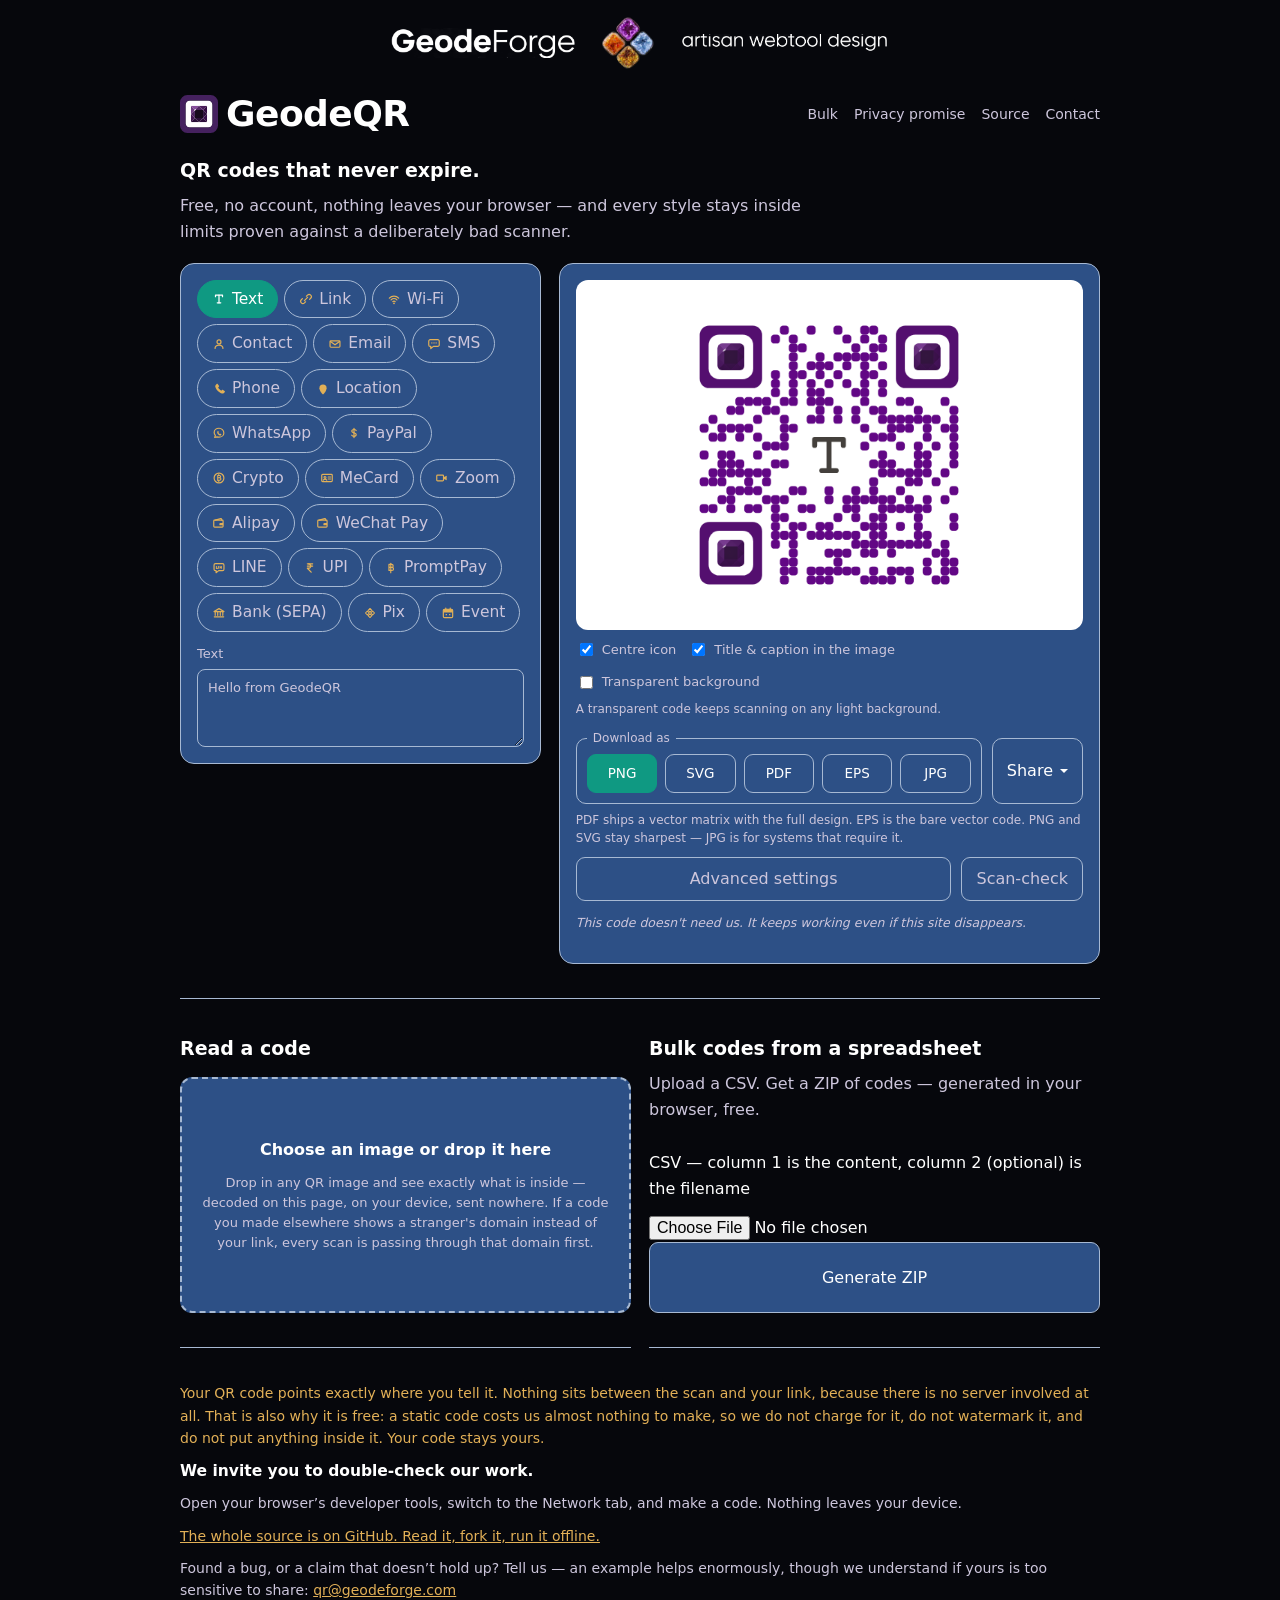
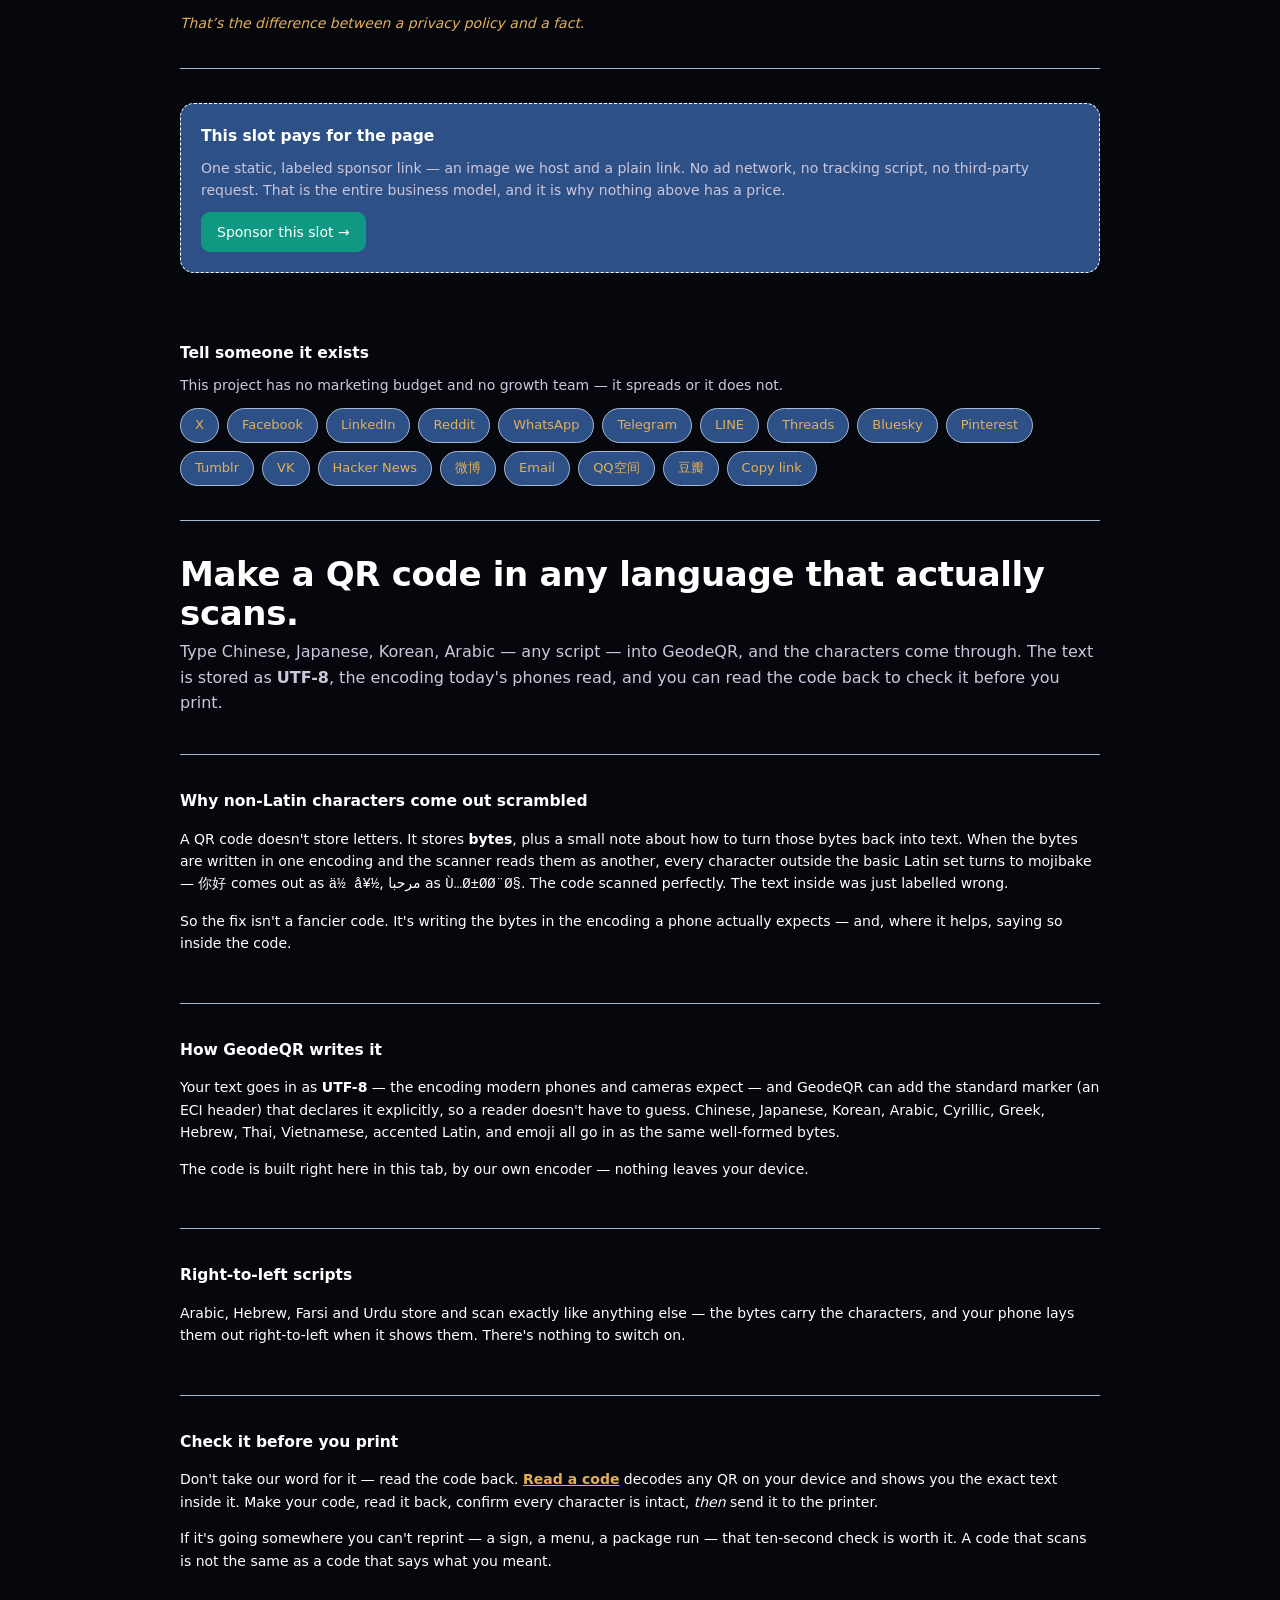
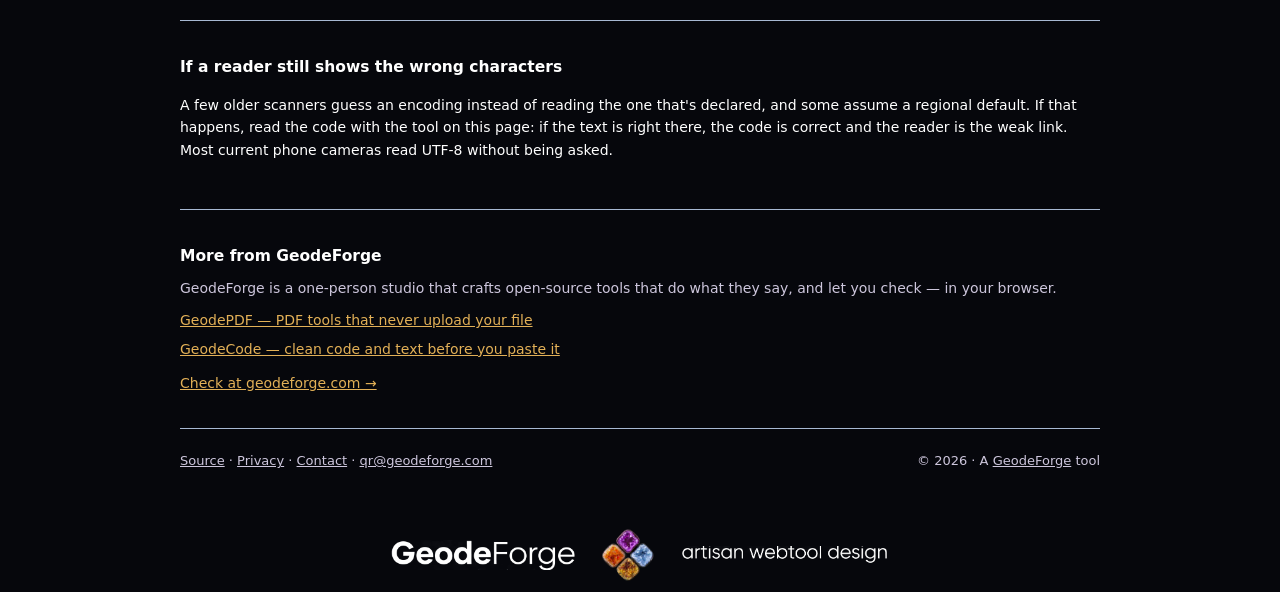
==== any-language/index.html @ 066041ac "Add non-Latin and CJK QR guide page" ====
<!DOCTYPE html>
<html lang="en">
<head>
<meta charset="utf-8"/>
<meta name="viewport" content="width=device-width, initial-scale=1"/>
<title>Make a QR code in Chinese, Arabic, or any language that scans</title>
<meta name="description" content="Non-Latin text — Chinese, Japanese, Korean, Arabic, Cyrillic — comes out as gibberish when a QR code labels its bytes with the wrong encoding. GeodeQR stores your text as UTF-8 so it scans, and you can read the code back on your own device to confirm every character survived."/>
<link rel="canonical" href="https://geodeforge.com/geodeqr/any-language/"/>
<link rel="alternate" hreflang="en" href="https://geodeforge.com/geodeqr/any-language/"/>
<link rel="alternate" hreflang="x-default" href="https://geodeforge.com/geodeqr/any-language/"/>
<meta property="og:type" content="website"/>
<meta property="og:site_name" content="GeodeForge"/>
<meta property="og:title" content="GeodeQR — free QR codes that never expire"/>
<meta property="og:description" content="Free QR code generator. No account, no expiry, no watermark. Nothing leaves your browser."/>
<meta property="og:url" content="https://geodeforge.com/geodeqr/any-language/"/>
<meta name="twitter:card" content="summary"/>
<meta name="twitter:title" content="GeodeQR — free QR codes that never expire"/>
<meta name="twitter:description" content="Free QR code generator. No account, no expiry, no watermark. Nothing leaves your browser."/>
<script type="application/ld+json">{"@context":"https://schema.org","@type":"SoftwareApplication","name":"GeodeQR","url":"https://geodeforge.com/geodeqr/","description":"Free QR code generator. No account, no expiry, no watermark. Nothing leaves your browser.","applicationCategory":"UtilitiesApplication","operatingSystem":"Any — runs entirely in the browser","offers":{"@type":"Offer","price":"0","priceCurrency":"USD"}}</script>
<script type="application/ld+json">{"@context":"https://schema.org","@type":"FAQPage","mainEntity":[{"@type":"Question","name":"Do the QR codes expire?","acceptedAnswer":{"@type":"Answer","text":"No. A QR code is just an encoding of the text or link you give it — GeodeQR draws it in your browser and it works forever. There is no redirect and no account, so nothing can switch it off."}},{"@type":"Question","name":"Is anything uploaded when I make a code?","acceptedAnswer":{"@type":"Answer","text":"No. The code is generated in JavaScript inside your own browser tab; nothing you type leaves your device. You can check in your browser's Network tab."}},{"@type":"Question","name":"Is there a watermark or a sign-up?","acceptedAnswer":{"@type":"Answer","text":"Neither. No watermark on the image and no account to create — download it and use it anywhere."}},{"@type":"Question","name":"Can it encode non-Latin text?","acceptedAnswer":{"@type":"Answer","text":"Yes. Chinese, Arabic, and other scripts encode correctly so the codes scan for those languages."}}]}</script>
<link rel="icon" href="../assets/geodeqr-eye-64.png" type="image/png"/>
<link rel="stylesheet" href="../style.css?v=1"/>
<script>
window.__geodeBoot = { errs: [] };
window.addEventListener('error', function (e) {
  var f = (e && e.filename) || (e && e.target && e.target.src) || '';
  window.__geodeBoot.errs.push(((e && e.message) || 'load error') + ' @ ' +
    String(f).split('/').pop().split('?')[0] + ':' + ((e && e.lineno) || 0));
}, true);

</script>
</head>
<body data-type="text" data-lang="en">


<div class="gfband" role="img" aria-label="GeodeForge — artisan webtool design">
  <img class="b-wm" src="../assets/band-wordmark.webp" alt="" width="588" height="96"/>
  <img class="b-cl" src="../assets/band-cluster.webp" alt="" width="320" height="320"/>
  <img class="b-st" src="../assets/band-strap.webp" alt="" width="649" height="56"/>
</div>

<header class="bar">
  <a class="brand" href="../index.html">
    <img src="../assets/geode-white-fill-mark.svg" alt="" width="26" height="26"/>
    <span>GeodeQR</span>
  </a>
  <nav>
    <a href="#bulk" data-i="bulk">Bulk</a>
    <a href="#verify" data-i="verify-nav">Verify</a>
    <a href="https://github.com/GeodeForge" rel="noopener" data-i="source">Source</a>
    <a href="../contact.html" data-i="contact">Contact</a>
  </nav>
</header>

<main>

  <section class="hero">
    <h2 data-i="tagline">QR codes that never expire.</h2>
    <p class="sub" data-i="sub">Free, no account, nothing leaves your browser — and every style stays inside limits proven against a deliberately bad scanner.</p>

    <div class="gen">
      <div class="pane">
        <div class="pills" id="pills" role="tablist"></div>
        <div class="fields" id="fields"></div>
      </div>

      <div class="pane preview">
        <div class="codewrap"><canvas id="qc" width="440" height="440" aria-label="QR code"></canvas></div>

        <div class="optrow">
          <label class="cb"><input type="checkbox" id="cicon" checked/> <span data-i="iconInImage">Centre icon</span></label>
          <label class="cb"><input type="checkbox" id="ctext" checked/> <span data-i="textInImage">Title &amp; caption in the image</span></label>
          <label class="cb"><input type="checkbox" id="trans"/> <span data-i="transL">Transparent background</span></label>
        </div>
        <small class="warn-note" data-i="transNote">A transparent code keeps scanning on any light background.</small>

        <div class="dlrow">
          <fieldset class="dlbox">
            <legend data-i="downloadAs">Download as</legend>
            <button id="png" class="primary">PNG</button>
            <button id="svg">SVG</button>
            <button id="pdf">PDF</button>
            <button id="eps">EPS</button>
            <button id="jpg">JPG</button>
          </fieldset>
          <div class="sharewrap">
            <button id="shareBtn" class="sharebtn" type="button"
                    aria-haspopup="true" aria-expanded="false">
              <span data-i="share">Share</span><i class="caret" aria-hidden="true"></i>
            </button>
            <div class="sharemenu" id="sharemenu" hidden></div>
          </div>
        </div>
        <small class="fmt-note" data-i="fmtNote">PDF ships a vector matrix with the full design. EPS is the bare vector code. PNG and SVG stay sharpest — JPG is for systems that require it.</small>
        <div class="advrow">
          <button id="adv" class="advbtn" type="button" data-i="advanced">Advanced settings</button>

          <button id="vscan" type="button" hidden data-i="verifyBtn">Scan-check</button>
        </div>
        <small id="vmsg" class="vmsg" hidden></small>

        <div id="advp" hidden>
          <div class="ctl">
            <input id="shape" type="range" min="0" max="70" value="70" step="1" aria-label="shape"/>
            <div class="ends"><span data-i="classic">classic</span><span data-i="geode">geode</span></div>
          </div>
          <div class="ctl">
            <input id="hue" type="range" min="0" max="360" value="283" step="1" aria-label="colour"/>
            <div class="ends"><span data-i="colour">colour</span><span class="sw"><i class="chip" id="chip"></i><span id="ratio">—</span></span></div>
          </div>
          <div class="ctl">
            <input id="shading" type="range" min="0" max="100" value="52.5" step="0.5" aria-label="shading"/>
            <div class="ends"><span data-i="min">min</span><span data-i="shading">shading</span><span data-i="max">max</span></div>
          </div>

          <p class="badge" id="badge" aria-live="polite"><i class="dot"></i><span data-i="scannable">Styling stays inside limits proven against a deliberately weak scanner</span></p>

          <div class="optrow">
            <label class="inline"><span data-i="frame">Frame</span>
              <select id="frame">
                <option value="none" data-i="frames.none">None</option>
                <option value="bar" data-i="frames.bar">Labelled bar</option>
                <option value="full" data-i="frames.full">Full border</option>
              </select>
            </label>
            <input id="cta" type="text" maxlength="32" hidden aria-label="Frame text"/>
          </div>

          <label class="arow"><span data-i="font">Font</span>
            <select id="font">
              <option value="" style="font-family:system-ui" data-i="fonts.def">Default</option>
              <option value="system-ui, Arial, sans-serif" style="font-family:system-ui,Arial,sans-serif" data-i="fonts.sans">Sans</option>
              <option value="Georgia, 'Times New Roman', serif" style="font-family:Georgia,'Times New Roman',serif" data-i="fonts.serif">Serif</option>
              <option value="ui-monospace, Consolas, monospace" style="font-family:ui-monospace,Consolas,monospace" data-i="fonts.mono">Mono</option>
              <option value="'Trebuchet MS', system-ui, sans-serif" style="font-family:'Trebuchet MS',system-ui,sans-serif" data-i="fonts.round">Rounded</option>
              <option value="'Palatino Linotype', Palatino, Georgia, serif" style="font-family:'Palatino Linotype',Palatino,Georgia,serif" data-i="fonts.eleg">Elegant</option>
            </select>
          </label>
          <label class="arow"><span data-i="textColour">Text colour</span>
            <input id="tcol" type="color" value="#340A4A"/>
          </label>
          <div class="arow"><span data-i="textStyle">Style</span>
            <div class="biu" role="group" aria-label="Text style">
              <button type="button" data-k="bold" style="font-weight:700">B</button>
              <button type="button" data-k="ital" style="font-style:italic">I</button>
              <button type="button" data-k="und" style="text-decoration:underline">U</button>
            </div>
          </div>

          <label class="arow"><span data-i="fontSize">Text size</span>
            <input id="fsize" type="range" min="60" max="120" value="100" step="5" aria-label="Text size"/>
          </label>

          <div class="exp">
            <label><span data-i="sizeL">Size</span>
              <select id="size"><option>512</option><option selected>1024</option><option>2048</option></select>
            </label>
            <label><span data-i="eccL">Error correction</span>
              <select id="ecc">
                <option value="H" selected>H</option>
                <option value="Q">Q</option>
                <option value="M">M</option>
                <option value="L">L</option>
              </select>
            </label>
          </div>
          <small id="eccNote" data-i="eccLocked">Error correction is held at H while styling is on — that headroom is what makes the styling safe.</small>
        </div>

        <p class="promise" data-i="promise">This code doesn't need us. It keeps working even if this site disappears.</p>
        <p class="err" id="err" role="alert" aria-live="polite"></p>
      </div>
    </div>

    <div class="strip" id="strip" hidden>
      <a id="printer" target="_blank" rel="noopener" data-i="printer">Need it on paper? Find a printer near you</a>

      <p class="maps"><span data-i="mapAlt">Other map providers</span>: <span id="mapAlts"></span></p>

      <a id="stickers" hidden rel="noopener sponsored" data-i="stickers">Order stickers &amp; labels online</a>
      <p class="disc" id="disc" hidden data-i="affiliate">That's an affiliate link — if you order, we get a small cut at no cost to you. It's how the site stays free.</p>
    </div>
  </section>

  <div class="duo">

  <section class="reader" id="reader" hidden>
    <h2 data-i="readTitle">Read a code</h2>

    <label class="dropzone rdz" id="drop">
      <input type="file" id="rfile" accept="image/*"/>
      <span class="pick" data-i="readPick">Choose an image or drop it here</span>
      <small data-i="readBody">Drop in any QR image and see exactly what is inside — decoded on this page, on your device, sent nowhere. If a code you made elsewhere shows a stranger's domain instead of your link, every scan is passing through that domain first.</small>
    </label>
    <div id="rout" hidden>
      <p class="rhost" id="rhost" hidden><span data-i="readHost">This code is a link to</span> <strong id="rhostv"></strong></p>
      <pre id="rtext" hidden></pre>
      <p class="err" id="rnone" hidden data-i="readNone">No QR code found in that image.</p>
      <button id="rcopy" type="button" hidden data-i="readCopy">Copy contents</button>
    </div>
  </section>

  <section class="bulk" id="bulk">
    <h2 data-i="bulkTitle">Bulk codes from a spreadsheet</h2>
    <p data-i="bulkBody">Upload a CSV. Get a ZIP of codes — generated in your browser, free.</p>
    <label for="csv" class="filelabel" data-i="csvLabel">CSV — column 1 is the content, column 2 (optional) is the filename</label>
    <input type="file" id="csv" accept=".csv,text/csv"/>
    <button id="bulkGo" data-i="bulkGo">Generate ZIP</button>
    <p class="hint" id="bulkHint"></p>
  </section>
  </div>

  <section class="verify" id="verify">
    <p class="whyfree" data-i="whyFree">Your QR code points exactly where you tell it. Nothing sits between the scan and your link, because there is no server involved at all. That is also why it is free: a static code costs us almost nothing to make, so we do not charge for it, do not watermark it, and do not put anything inside it. Your code stays yours.</p>
    <h2 data-i="verify">We invite you to double-check our work.</h2>
    <p data-i="verifyBody">Open your browser’s developer tools, switch to the Network tab, and make a code. Nothing leaves your device.</p>
    <p><a href="https://github.com/GeodeForge" rel="noopener" data-i="sourceLink">The whole source is on GitHub. Read it, fork it, run it offline.</a></p>

    <p><span data-i="feedback">Found a bug, or a claim that doesn’t hold up? Tell us — an example helps enormously, though we understand if yours is too sensitive to share:</span>
    <a href="mailto:qr@geodeforge.com?subject=GeodeQR%20%E2%80%94%20double-check">qr@geodeforge.com</a></p>
    <p class="kicker" data-i="kicker">That’s the difference between a privacy policy and a fact.</p>
  </section>

  <section class="sponsor">
    <h2 data-i="sponsorTitle">This slot pays for the page</h2>
    <p data-i="sponsorBody">One static, labeled sponsor link — an image we host and a plain link. No ad network, no tracking script, no third-party request. That is the entire business model, and it is why nothing above has a price.</p>
    <a class="btn" href="mailto:qr@geodeforge.com?subject=Sponsor%20GeodeQR" data-i="sponsorCta">Sponsor this slot →</a>
  </section>

  <section class="share" id="share">
    <h2 data-i="shareTitle">Tell someone it exists</h2>
    <p data-i="shareBody">This project has no marketing budget and no growth team — it spreads or it does not.</p>

    <div class="shares" id="shares"></div>
  </section>

  <section class="prose">
    <h1>Make a QR code in any language that actually scans.</h1>
    <p class="sub">Type Chinese, Japanese, Korean, Arabic — any script — into GeodeQR, and the characters come through. The text is stored as <strong>UTF-8</strong>, the encoding today's phones read, and you can read the code back to check it before you print.</p>
  </section>

<section class="prose">
    <h2>Why non-Latin characters come out scrambled</h2>
    <p>A QR code doesn't store letters. It stores <strong>bytes</strong>, plus a small note about how to turn those bytes back into text. When the bytes are written in one encoding and the scanner reads them as another, every character outside the basic Latin set turns to mojibake — 你好 comes out as <code>ä½&nbsp;å¥½</code>, مرحبا as <code>Ù…Ø±Ø­Ø¨Ø§</code>. The code scanned perfectly. The text inside was just labelled wrong.</p>
    <p>So the fix isn't a fancier code. It's writing the bytes in the encoding a phone actually expects — and, where it helps, saying so inside the code.</p>
  </section>

  <section class="prose">
    <h2>How GeodeQR writes it</h2>
    <p>Your text goes in as <strong>UTF-8</strong> — the encoding modern phones and cameras expect — and GeodeQR can add the standard marker (an ECI header) that declares it explicitly, so a reader doesn't have to guess. Chinese, Japanese, Korean, Arabic, Cyrillic, Greek, Hebrew, Thai, Vietnamese, accented Latin, and emoji all go in as the same well-formed bytes.</p>
    <p>The code is built right here in this tab, by our own encoder — nothing leaves your device.</p>
  </section>

  <section class="prose">
    <h2>Right-to-left scripts</h2>
    <p>Arabic, Hebrew, Farsi and Urdu store and scan exactly like anything else — the bytes carry the characters, and your phone lays them out right-to-left when it shows them. There's nothing to switch on.</p>
  </section>

  <section class="prose">
    <h2>Check it before you print</h2>
    <p>Don't take our word for it — read the code back. <a href="../read/"><strong>Read a code</strong></a> decodes any QR on your device and shows you the exact text inside it. Make your code, read it back, confirm every character is intact, <em>then</em> send it to the printer.</p>
    <p>If it's going somewhere you can't reprint — a sign, a menu, a package run — that ten-second check is worth it. A code that scans is not the same as a code that says what you meant.</p>
  </section>

  <section class="prose">
    <h2>If a reader still shows the wrong characters</h2>
    <p>A few older scanners guess an encoding instead of reading the one that's declared, and some assume a regional default. If that happens, read the code with the tool on this page: if the text is right there, the code is correct and the reader is the weak link. Most current phone cameras read UTF-8 without being asked.</p>
  </section>

  <section class="morefrom">
    <h2 data-i="moreTitle">More from GeodeForge</h2>
    <p data-i="moreBody">GeodeForge is a one-person studio that crafts open-source tools that do what they say, and let you check — in your browser.</p>
    <div class="sibs">
      <a href="https://geodeforge.com/geodepdf/">GeodePDF — PDF tools that never upload your file</a>
      <a href="https://geodeforge.com/geodecode/">GeodeCode — clean code and text before you paste it</a>
    </div>
    <a href="https://geodeforge.com" data-i="moreLink">Check at geodeforge.com →</a>
  </section>
</main>

<footer>
  <span>
    <a href="https://github.com/GeodeForge" rel="noopener" data-i="source">Source</a> ·
    <a href="../privacy.html" data-i="privacy">Privacy</a> ·
    <a href="../contact.html" data-i="contact">Contact</a> ·
    <a href="mailto:qr@geodeforge.com">qr@geodeforge.com</a>
  </span>
  <span>&copy; 2026 &middot; A <a href="https://geodeforge.com">GeodeForge</a> tool</span>
</footer>

<div class="gfband" role="img" aria-label="GeodeForge — artisan webtool design">
  <img class="b-wm" src="../assets/band-wordmark.webp" alt="" width="588" height="96"/>
  <img class="b-cl" src="../assets/band-cluster.webp" alt="" width="320" height="320"/>
  <img class="b-st" src="../assets/band-strap.webp" alt="" width="649" height="56"/>
</div>

<script src="../src/qr.js?v=1"></script>
<script src="../src/render.js?v=1"></script>
<script src="../src/content.js?v=1"></script>
<script src="../src/i18n.js?v=1"></script>
<script src="../src/zip.js?v=1"></script>
<script src="../src/decode.js?v=1"></script>
<script src="../src/export.js?v=1"></script>
<script src="../app.js?v=1"></script>
<script>
(function () {
  setTimeout(function () {
    if (window.__geodeBooted) return;
    var M = {
      en: 'Part of the app has not loaded yet. Refresh the page to get the complete version.',
      zh: '应用尚未完全加载。请刷新页面以获取完整版本。',
      es: 'Una parte de la aplicación aún no se ha cargado. Actualiza la página para obtener la versión completa.',
      ar: 'لم يكتمل تحميل التطبيق بعد. حدّث الصفحة للحصول على النسخة الكاملة.'
    };
    var l = ((navigator.languages && navigator.languages[0]) || navigator.language || 'en')
      .toLowerCase().slice(0, 2);
    var p = document.createElement('p');
    p.className = 'err';
    p.setAttribute('role', 'alert');
    p.textContent = (M[l] || M.en) +
      (window.__geodeBoot.errs.length ? ' [' + window.__geodeBoot.errs.join('; ') + ']' : '');
    var wrap = document.querySelector('.codewrap');
    if (wrap) wrap.appendChild(p); else document.body.appendChild(p);
  }, 2500);
})();

</script>
</body>
</html>
---- style.css ----
:root{
  --ink:#e2b057; --gem:#ffffff; --text:#ffffff; --muted:#cdc6dc;
  --line:#a7b9d3; --bg:#06070c; --card:#2d5086; --ok:#8fdec2; --warn:#E8C07A;
  --btn:#0f9982; --way:#e2b057;
  --sans: system-ui,-apple-system,"Segoe UI",Roboto,"Helvetica Neue","Noto Sans",
          "Noto Sans SC","Noto Sans Arabic","Noto Sans Devanagari",Arial,sans-serif;
  --mono: ui-monospace,SFMono-Regular,Menlo,Consolas,monospace;
}
*{box-sizing:border-box}

[hidden]{display:none !important}
html{scroll-behavior:smooth}
body{margin:0;font-family:var(--sans);color:var(--text);background:var(--bg);line-height:1.6}
a{color:var(--ink)}
h1{font-size:clamp(24px,4vw,34px);font-weight:600;margin:0 0 6px;letter-spacing:-.01em;color:#fff}
h2{font-size:19px;font-weight:600;margin:0 0 8px;color:#fff}
main{max-width:960px;margin:0 auto;padding:0 20px}
section{padding:34px 0;border-bottom:1px solid var(--line)}

.bar{max-width:960px;margin:0 auto;padding:14px 20px;display:flex;align-items:center;
     justify-content:space-between;gap:12px;flex-wrap:wrap}

.brand{display:flex;align-items:center;gap:8px;font-weight:700;text-decoration:none;color:#fff;
       font-size:clamp(26px,4.2vw,36px);letter-spacing:-.015em;line-height:1}
.brand img{width:clamp(28px,4.4vw,38px);height:clamp(28px,4.4vw,38px)}
nav{display:flex;align-items:center;gap:16px;font-size:14px}
nav a{color:var(--muted);text-decoration:none}
nav a:hover{color:var(--ink)}

select,input,button,textarea{font:inherit;color:inherit}
select,input[type=text],input[type=url],input[type=email],input[type=tel],
input[type=datetime-local],textarea{
  width:100%;padding:8px 10px;border:1px solid var(--line);border-radius:8px;background:var(--card)}
textarea{min-height:78px;resize:vertical}
#lang{width:auto;padding:4px 8px;border-radius:6px}

.hero{padding-top:8px}
.sub{color:var(--muted);margin:0 0 18px;max-width:62ch}

.gen{display:grid;grid-template-columns:minmax(250px,2fr) 3fr;gap:18px;align-items:start}
@media(max-width:760px){.gen{grid-template-columns:1fr}}
.pane{background:var(--card);border:1px solid var(--line);border-radius:14px;padding:16px}
.preview{display:flex;flex-direction:column;gap:10px;align-items:stretch}

.codewrap{background:#fff;border-radius:12px;padding:10px;display:flex;justify-content:center}
canvas{width:100%;max-width:330px;height:auto;display:block;image-rendering:auto}

.pills{display:flex;flex-wrap:wrap;gap:6px;margin-bottom:12px}
.pill{border:1px solid var(--line);background:var(--card);border-radius:999px;
      padding:6px 14px;font-size:15.5px;cursor:pointer;color:var(--muted);
      display:inline-flex;align-items:center;gap:6px}
.pill svg{flex:none}

.pill svg path[stroke]{stroke:var(--way)}
.pill svg path:not([fill=none]){fill:var(--way)}
.pill[aria-selected=true] svg path[stroke]{stroke:#fff}
.pill[aria-selected=true] svg path:not([fill=none]){fill:#fff}
.pill[aria-selected=true]{background:var(--btn);border-color:var(--btn);color:#fff}
.fields{display:flex;flex-direction:column;gap:10px}
.fields label{display:flex;flex-direction:column;gap:4px;font-size:13px;color:var(--muted)}
.fields label.cb{flex-direction:row;align-items:center;gap:8px}
.fields input[type=checkbox]{width:auto}

.ctl input[type=range]{width:100%}
.ends{display:flex;justify-content:space-between;font-size:12px;color:var(--muted)}
.sw{display:inline-flex;align-items:center;gap:6px}
.chip{width:12px;height:12px;border-radius:3px;border:1px solid var(--line);display:inline-block}
.badge{display:flex;align-items:center;gap:7px;font-size:13px;color:var(--ok);margin:2px 0}
.badge .dot{width:8px;height:8px;border-radius:50%;background:var(--ok);display:inline-block}
.badge.limit{color:var(--warn)} .badge.limit .dot{background:var(--warn)}

.optrow{display:flex;align-items:center;gap:12px;flex-wrap:wrap;
        font-size:13px;color:var(--muted)}
.optrow .cb{display:inline-flex;align-items:center;gap:6px;white-space:nowrap}
.optrow .cb input{width:auto}
.optrow .inline{display:inline-flex;align-items:center;gap:8px}
.optrow select{width:auto;padding:5px 8px}
#cta{flex:1;min-width:130px;padding:6px 10px}

.dlrow{display:flex;gap:10px;align-items:stretch}
.dlbox{flex:1;display:flex;gap:8px;align-items:center;margin:0;min-width:0;
       border:1px solid var(--line);border-radius:10px;padding:6px 10px 10px}
.dlbox legend{font-size:12px;color:var(--muted);padding:0 6px}
.dlbox button{flex:1;padding:8px 6px;font-size:13.5px;min-width:0;line-height:1.6}
.sharewrap{position:relative;display:flex;align-items:stretch;padding-top:9px}
.sharebtn{display:inline-flex;align-items:center;gap:7px;border-radius:10px;padding:9px 14px}
.caret{width:0;height:0;border:4px solid transparent;border-top-color:currentColor;
       margin-top:4px;display:inline-block}
.sharemenu{position:absolute;top:calc(100% + 6px);inset-inline-end:0;z-index:6;
           min-width:170px;display:flex;flex-direction:column;gap:2px;
           background:var(--card);border:1px solid var(--line);border-radius:10px;padding:8px;
           box-shadow:0 8px 24px rgba(0,0,0,.45)}
.sharemenu a,.sharemenu button{border:0;background:none;text-align:start;cursor:pointer;
           padding:7px 10px;border-radius:7px;font-size:13px;color:var(--text);
           text-decoration:none}
.sharemenu a:hover,.sharemenu button:hover{background:#3a2d5a}
.advrow{display:flex;gap:10px}
.advrow button{padding:8px 14px;line-height:1.6}
.advbtn{flex:1;color:var(--muted)}
.advbtn:hover{color:var(--ink)}
#vscan{color:var(--muted)}
#vscan:hover{color:var(--ink)}
.fmt-note{display:block;margin-top:-2px}
.vmsg{display:block}
.vmsg.ok{color:var(--ok)}
.vmsg.bad{color:var(--warn)}

.fgroup{border:1px solid var(--line);border-radius:8px;padding:6px 10px;font-size:13px;color:var(--muted)}
.fgroup summary{cursor:pointer;user-select:none}
.fgroup label{margin-top:8px}

button{border:1px solid var(--line);background:var(--card);border-radius:9px;padding:9px 14px;cursor:pointer}
button:hover{border-color:var(--ink)}
button.primary{background:var(--btn);border-color:var(--btn);color:#fff;flex:1}

.promise{font-size:12.5px;color:var(--muted);margin:2px 0 0;font-style:italic}

#advp{display:flex;flex-direction:column;gap:10px;background:var(--bg);
      border-radius:10px;padding:12px;margin-top:4px}
#advp .arow{display:flex;align-items:center;justify-content:space-between;gap:10px;
            font-size:13px;color:var(--muted)}
#advp .arow select{flex:1;max-width:210px;width:auto}
#advp .arow input[type=range]{flex:1;max-width:210px}
#tcol{width:46px;height:28px;padding:2px;border:1px solid var(--line);
      border-radius:6px;background:var(--card);cursor:pointer}
.biu{display:flex;gap:6px}
.biu button{width:34px;padding:6px 0}
.biu button.on{background:#3a2d5a;border-color:var(--ink);color:var(--ink)}

.exp{display:flex;align-items:center;gap:14px;flex-wrap:wrap;font-size:13px;color:var(--muted)}
.exp label{display:inline-flex;align-items:center;gap:6px}
.exp select{width:auto;padding:5px 8px}
.exp .cb input{width:auto}

#tsplash{position:fixed;inset:0;z-index:60;background:#06070c;display:none;
  align-items:center;justify-content:center;opacity:1;transition:opacity 1s ease}
#tsplash.on{display:flex}
#tsplash.out{opacity:0}
#tsplash img{width:min(78vmin,820px);height:auto;display:block;opacity:0;transition:opacity 1s ease}
#tsplash.in img{opacity:1}

.dropzone{display:flex;align-items:center;justify-content:center;gap:8px;
  border:2px dashed var(--line);border-radius:12px;padding:26px 16px;cursor:pointer;
  color:var(--muted);font-size:14px;background:var(--card);margin-top:6px;max-width:600px}
.dropzone:hover,.dropzone.on{border-color:var(--gem);color:var(--ink)}

.rdz{flex-direction:column;gap:10px;padding:58px 18px;text-align:center}
.rdz .pick{font-weight:600;color:var(--text);font-size:16px}
.rdz small{color:var(--muted);font-size:13px;line-height:1.55;max-width:72ch;display:block}
.dropzone input[type=file]{display:none}
#rout{margin-top:12px}
#rtext{background:var(--card);border:1px solid var(--line);border-radius:10px;padding:12px;
  font-family:var(--mono);font-size:13px;white-space:pre-wrap;word-break:break-all;
  max-height:220px;overflow:auto;margin:8px 0}
.rhost{font-size:14px;margin:0}
.rhost strong{color:var(--ink)}

.strip{margin-top:18px;background:var(--card);border:1px solid var(--line);border-radius:12px;padding:14px}
.strip a{display:block;margin-bottom:6px;font-size:14px}
.strip .maps{font-size:12.5px;color:var(--muted);margin:2px 0 0}
.strip .maps a{display:inline;margin:0 10px 0 0;font-size:12.5px}
.disc{font-size:12px;color:var(--muted);margin:8px 0 0}

.duo{display:flex;flex-wrap:wrap;gap:18px;align-items:stretch}
.duo>section{flex:1 1 0;min-width:min(100%,300px);display:flex;flex-direction:column;margin:0}
.duo>section>*:last-child{margin-top:auto}
@media (max-width:720px){ .duo>section{flex:1 1 100%} }

.lede{padding:18px 0 22px}
.lede p{margin:0 0 10px}
.lede p:last-child{margin-bottom:0}

.prose{font-size:14px}

.prose h1{font-size:clamp(24px,4vw,34px);font-weight:600;letter-spacing:-.01em;margin:0 0 6px;line-height:1.15}
.prose .sub{font-size:16px;color:var(--muted);margin:0 0 4px}
.prose p,.prose li{max-width:none}
.prose li{margin:0 0 8px}
.prose h2{margin:18px 0 8px;font-size:15.5px}
.prose h2:first-child{margin-top:0}
.prose .note{color:var(--muted);font-style:italic}

.verify .kicker{font-style:italic;color:var(--way);margin:6px 0 0}

.whyfree{color:var(--ink);margin:0 0 16px}

.verify p,.bulk p,.sponsor p,.morefrom p,.reader p{color:var(--muted);margin:0 0 10px}
.bulk p,.reader p{max-width:600px}

.verify,.sponsor,.share,.morefrom{font-size:14px}
.morefrom .sibs{display:flex;flex-direction:column;gap:6px;margin:6px 0 12px;font-size:14px}
.verify h2,.sponsor h2,.share h2,.morefrom h2{font-size:15.5px}
.verify .whyfree{color:var(--ink)}

.bulk .filelabel{display:block;margin:18px 0 0}
.bulk input[type=file]{width:auto;display:block;margin:14px 0 0}
.bulk button{margin-top:auto;width:100%;padding-block:22px}
.hint{font-size:13.5px;margin-top:8px}
.bulk .hint:empty{display:none}
.shares{display:flex;flex-wrap:wrap;gap:8px;margin-top:12px}
.shares a,.shares button{border:1px solid var(--line);background:var(--card);border-radius:999px;
  padding:6px 14px;font-size:13px;color:var(--ink);text-decoration:none;cursor:pointer}
.shares a:hover,.shares button:hover{border-color:var(--ink)}
.share p{color:var(--muted);margin:0}
.sponsor{background:var(--card);border:1px dashed var(--gem);border-radius:14px;padding:20px;margin:34px 0}
.btn{display:inline-block;background:var(--btn);color:#fff;text-decoration:none;
     padding:9px 16px;border-radius:9px;font-size:14px}
footer{max-width:960px;margin:0 auto;padding:22px 20px 40px;display:flex;
       justify-content:space-between;gap:12px;flex-wrap:wrap;font-size:13px;color:var(--muted)}
footer a{color:var(--muted)}

.err{color:#F09AA0;font-size:13px;margin:4px 0 0;min-height:0}
small{color:var(--muted);font-size:12px;line-height:1.45}
.warn-note{display:block;margin-top:-2px}
button:disabled{opacity:.45;cursor:not-allowed}
select:disabled{background:#2a2142;color:var(--muted)}

.gfband{background:none;display:flex;align-items:center;justify-content:center;
  gap:clamp(10px,2.4vw,24px);padding:14px 16px 9px}
.gfband img{display:block}
.gfband .b-wm{height:clamp(19px,3vw,30px);width:auto}
.gfband .b-cl{height:clamp(38px,6vw,58px);width:auto}
.gfband .b-st{height:clamp(11px,1.8vw,18px);width:auto}
@media print{.gfband{display:none}}
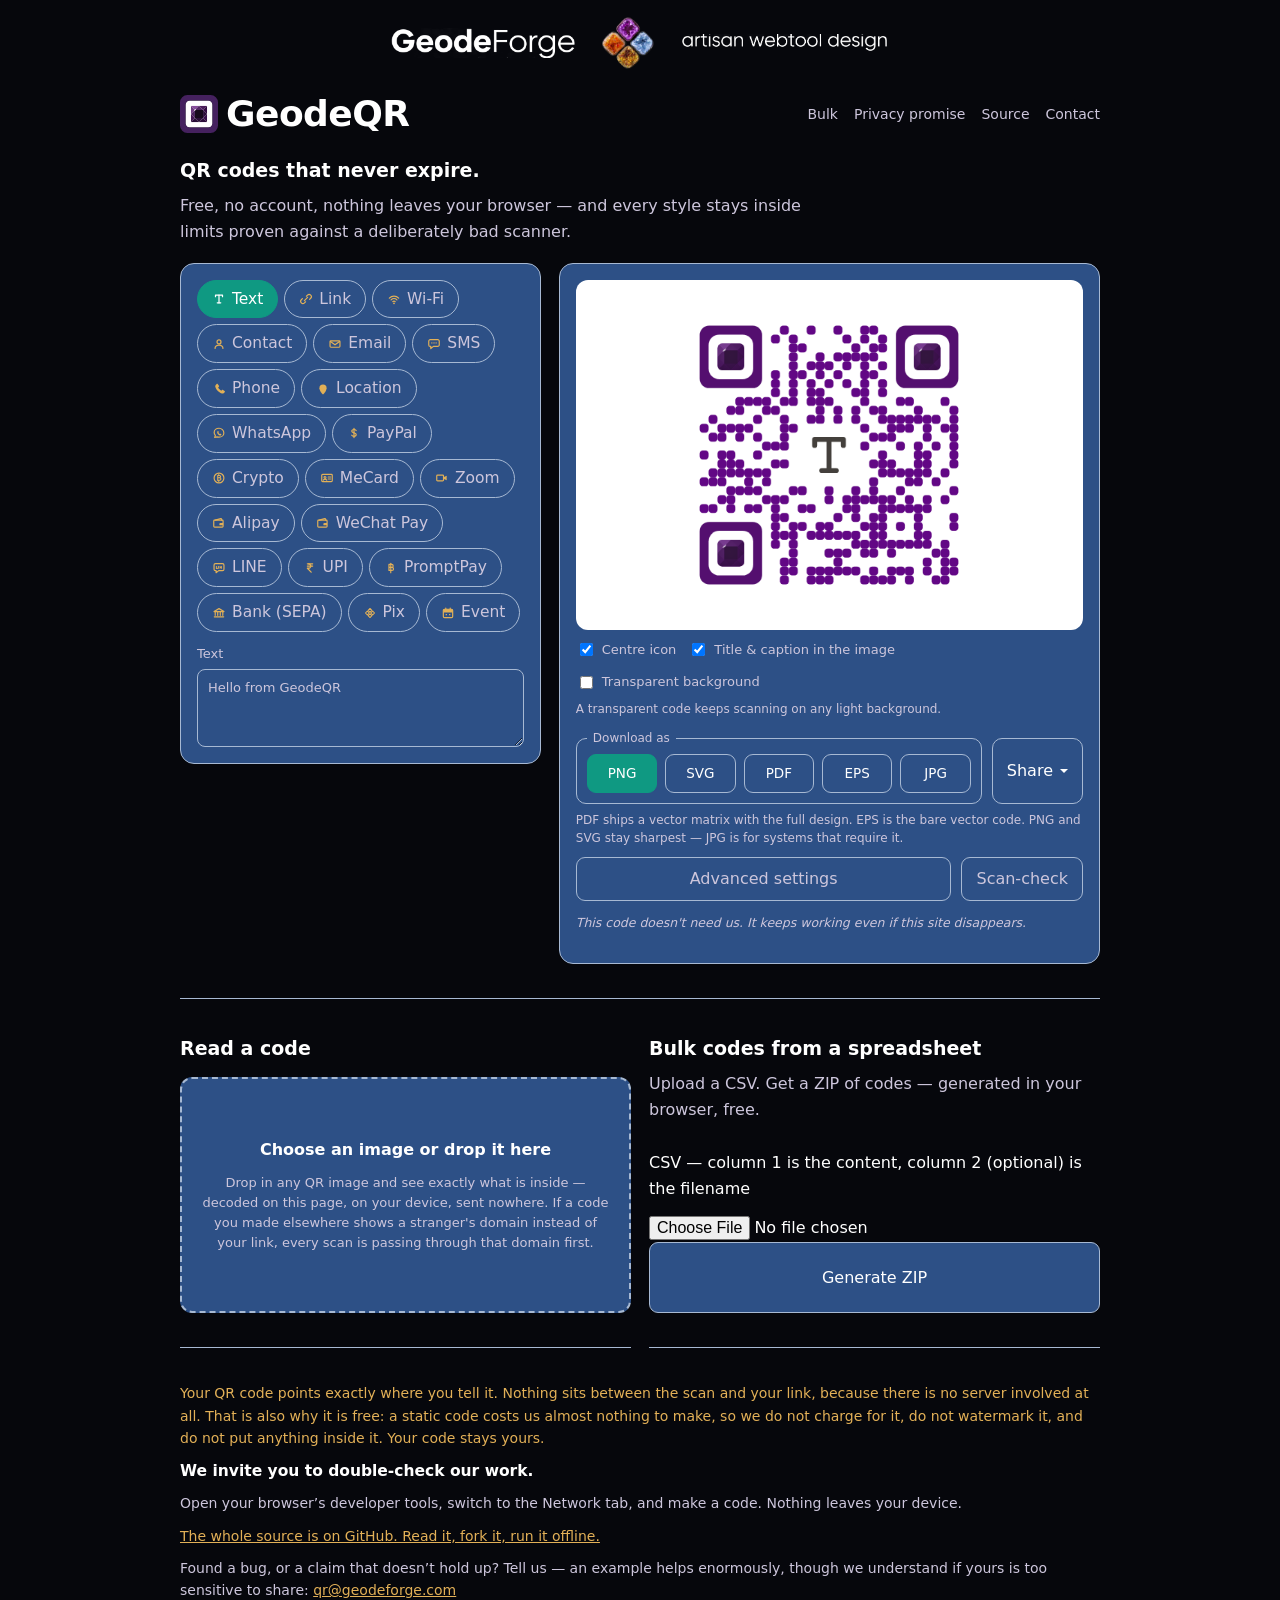
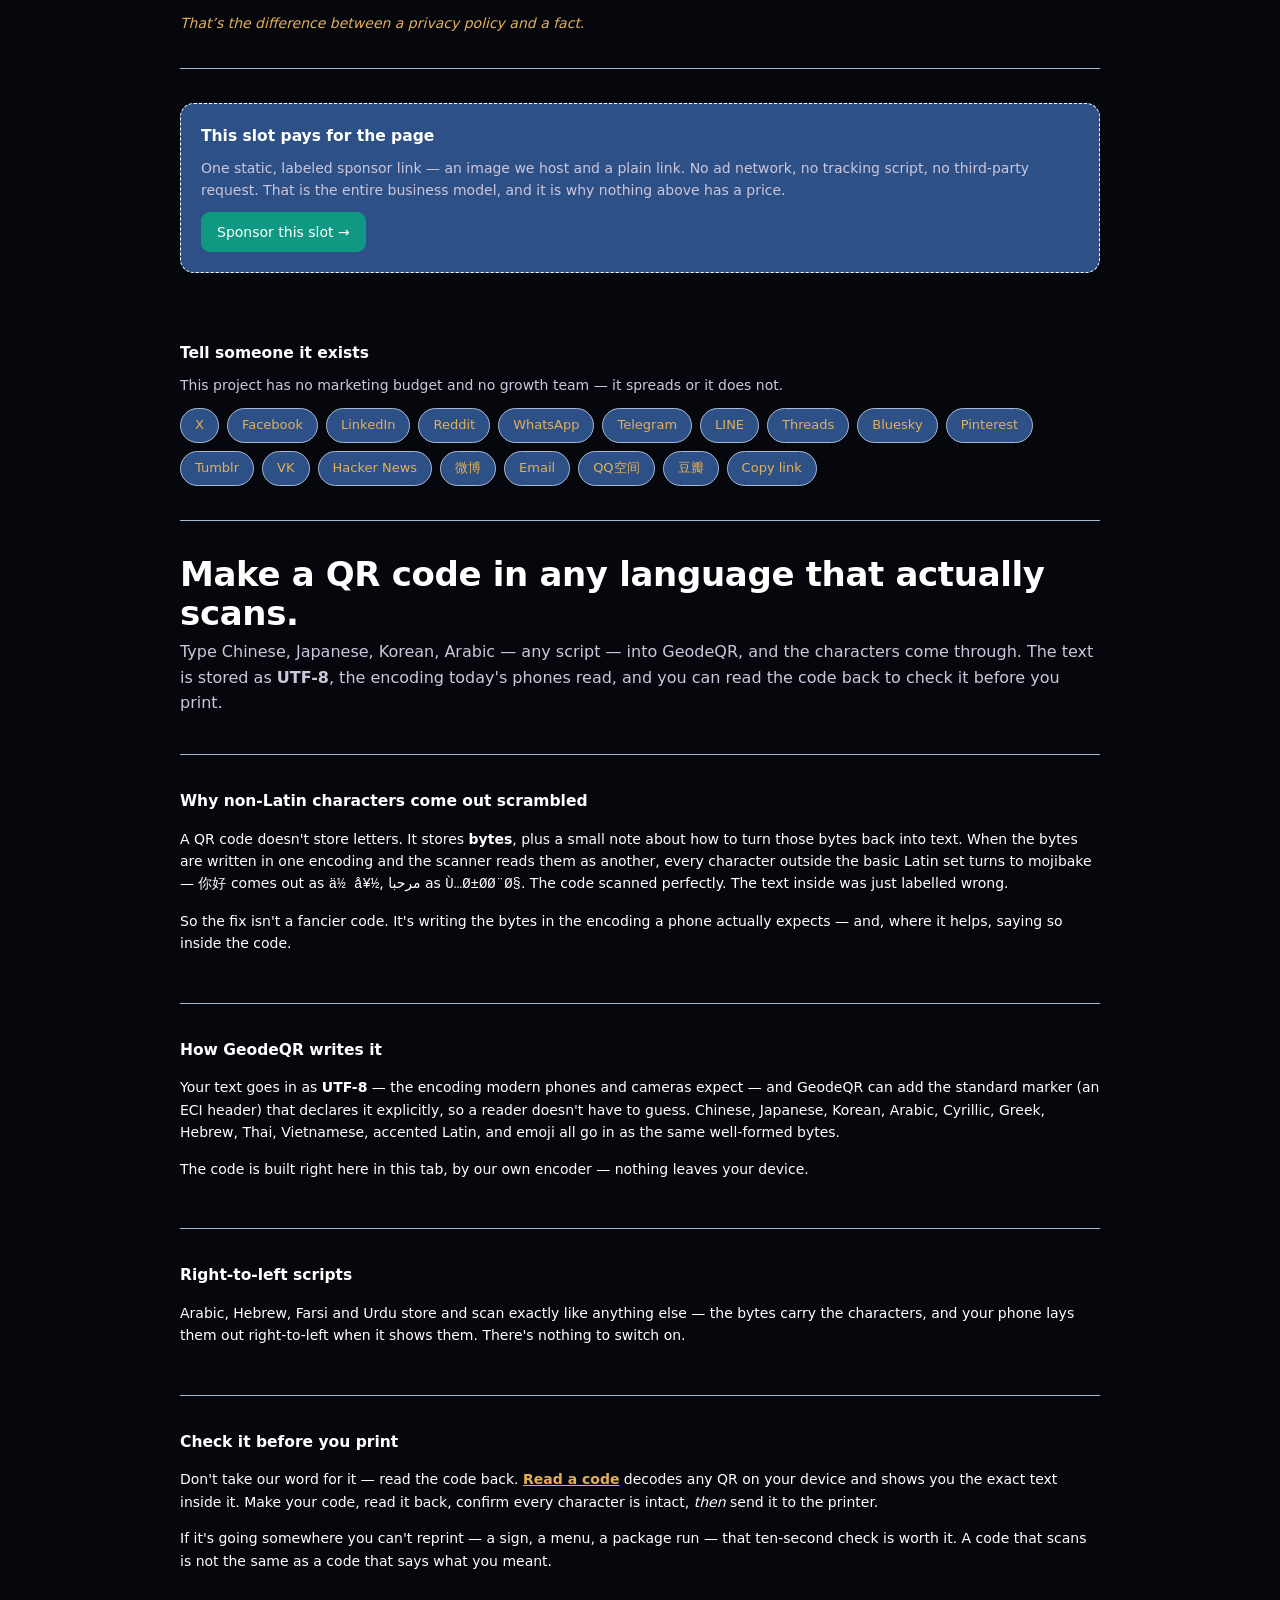
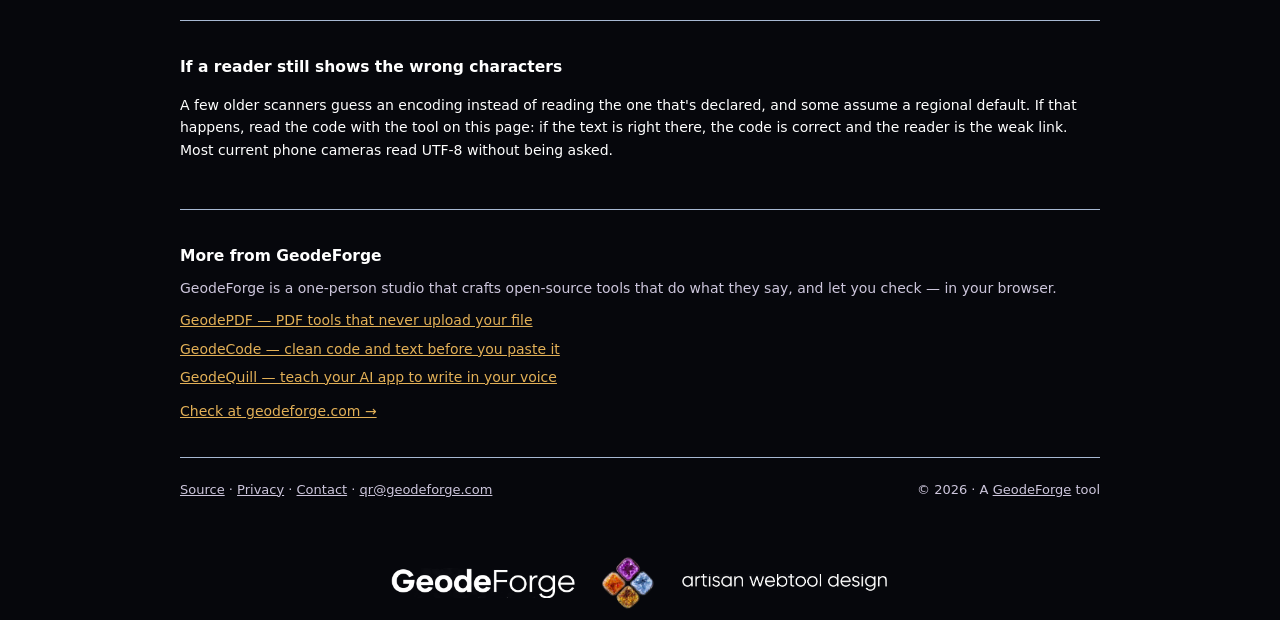
==== commit 9898f175: "Link to GeodeQuill from every page" ====
--- a/any-language/index.html
+++ b/any-language/index.html
@@ -273,6 +273,7 @@
     <div class="sibs">
       <a href="https://geodeforge.com/geodepdf/">GeodePDF — PDF tools that never upload your file</a>
       <a href="https://geodeforge.com/geodecode/">GeodeCode — clean code and text before you paste it</a>
+      <a href="https://geodeforge.com/geodequill/">GeodeQuill — teach your AI app to write in your voice</a>
     </div>
     <a href="https://geodeforge.com" data-i="moreLink">Check at geodeforge.com →</a>
   </section>
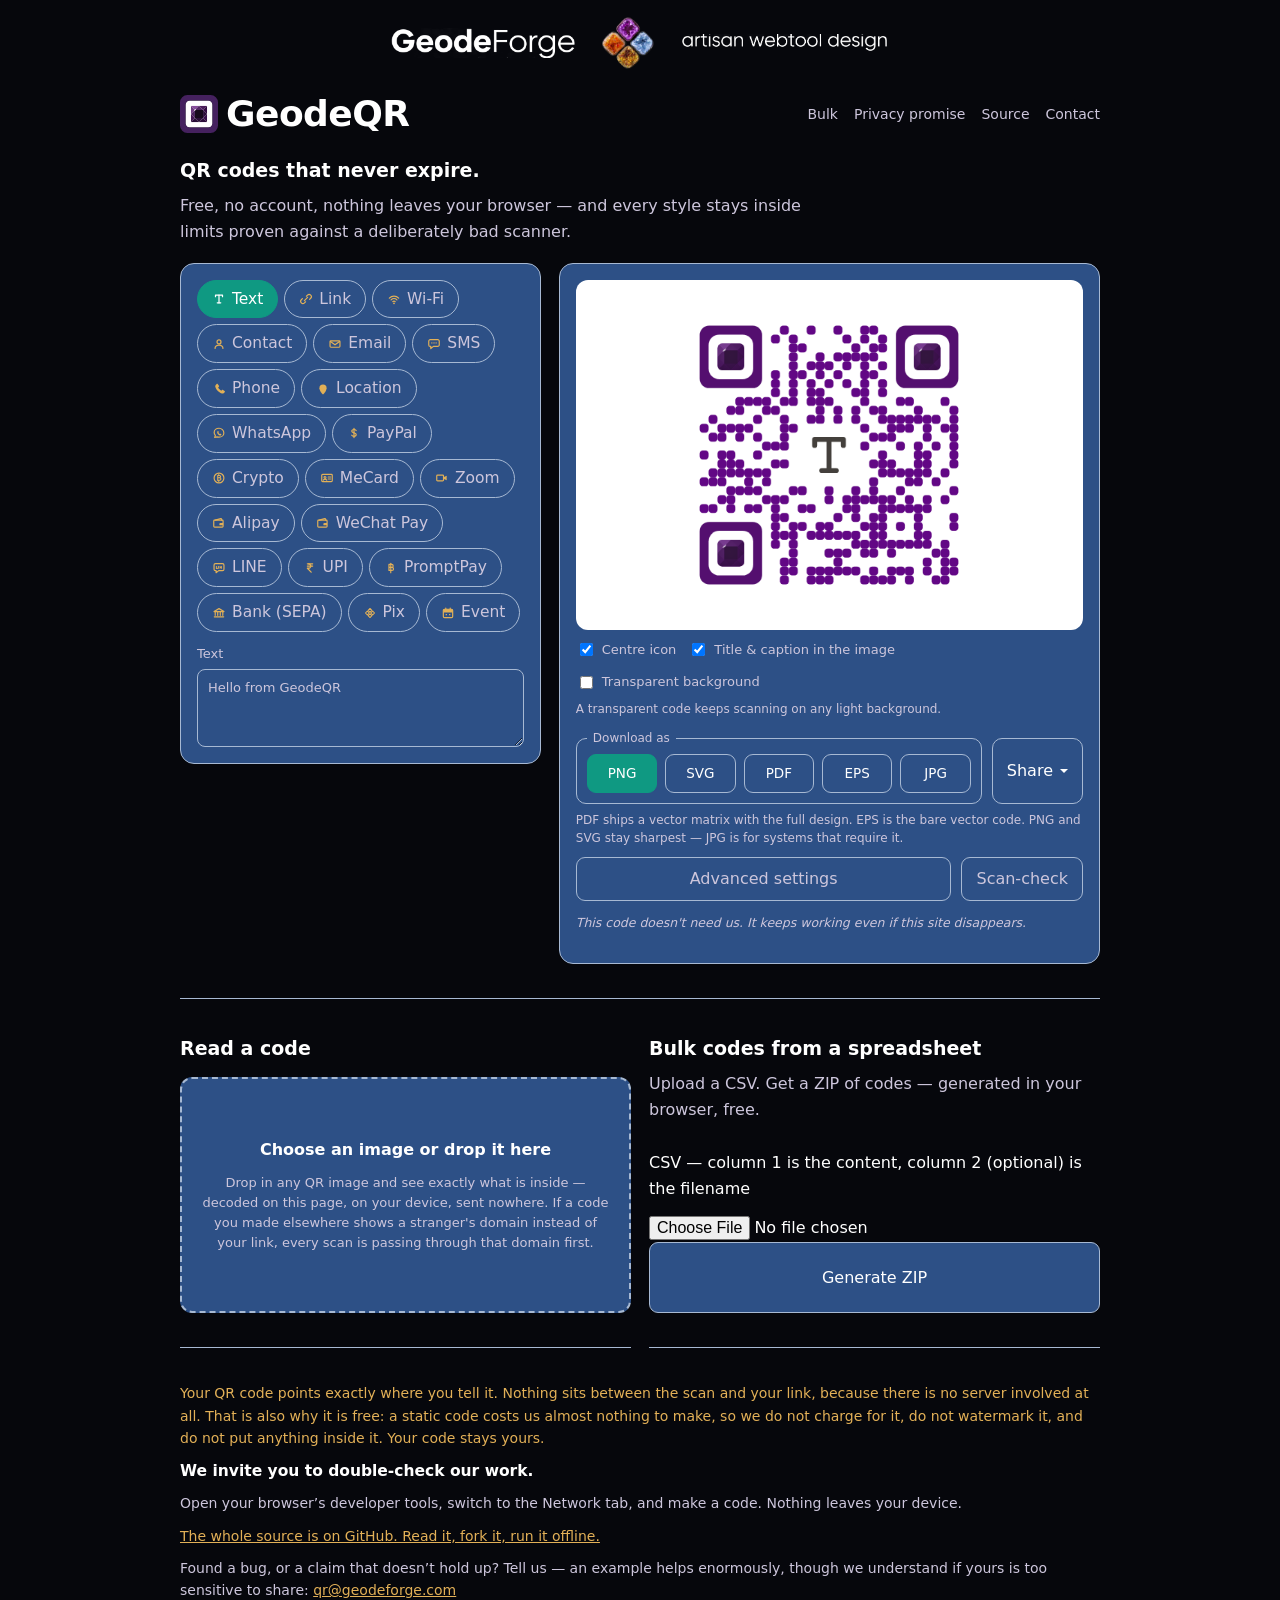
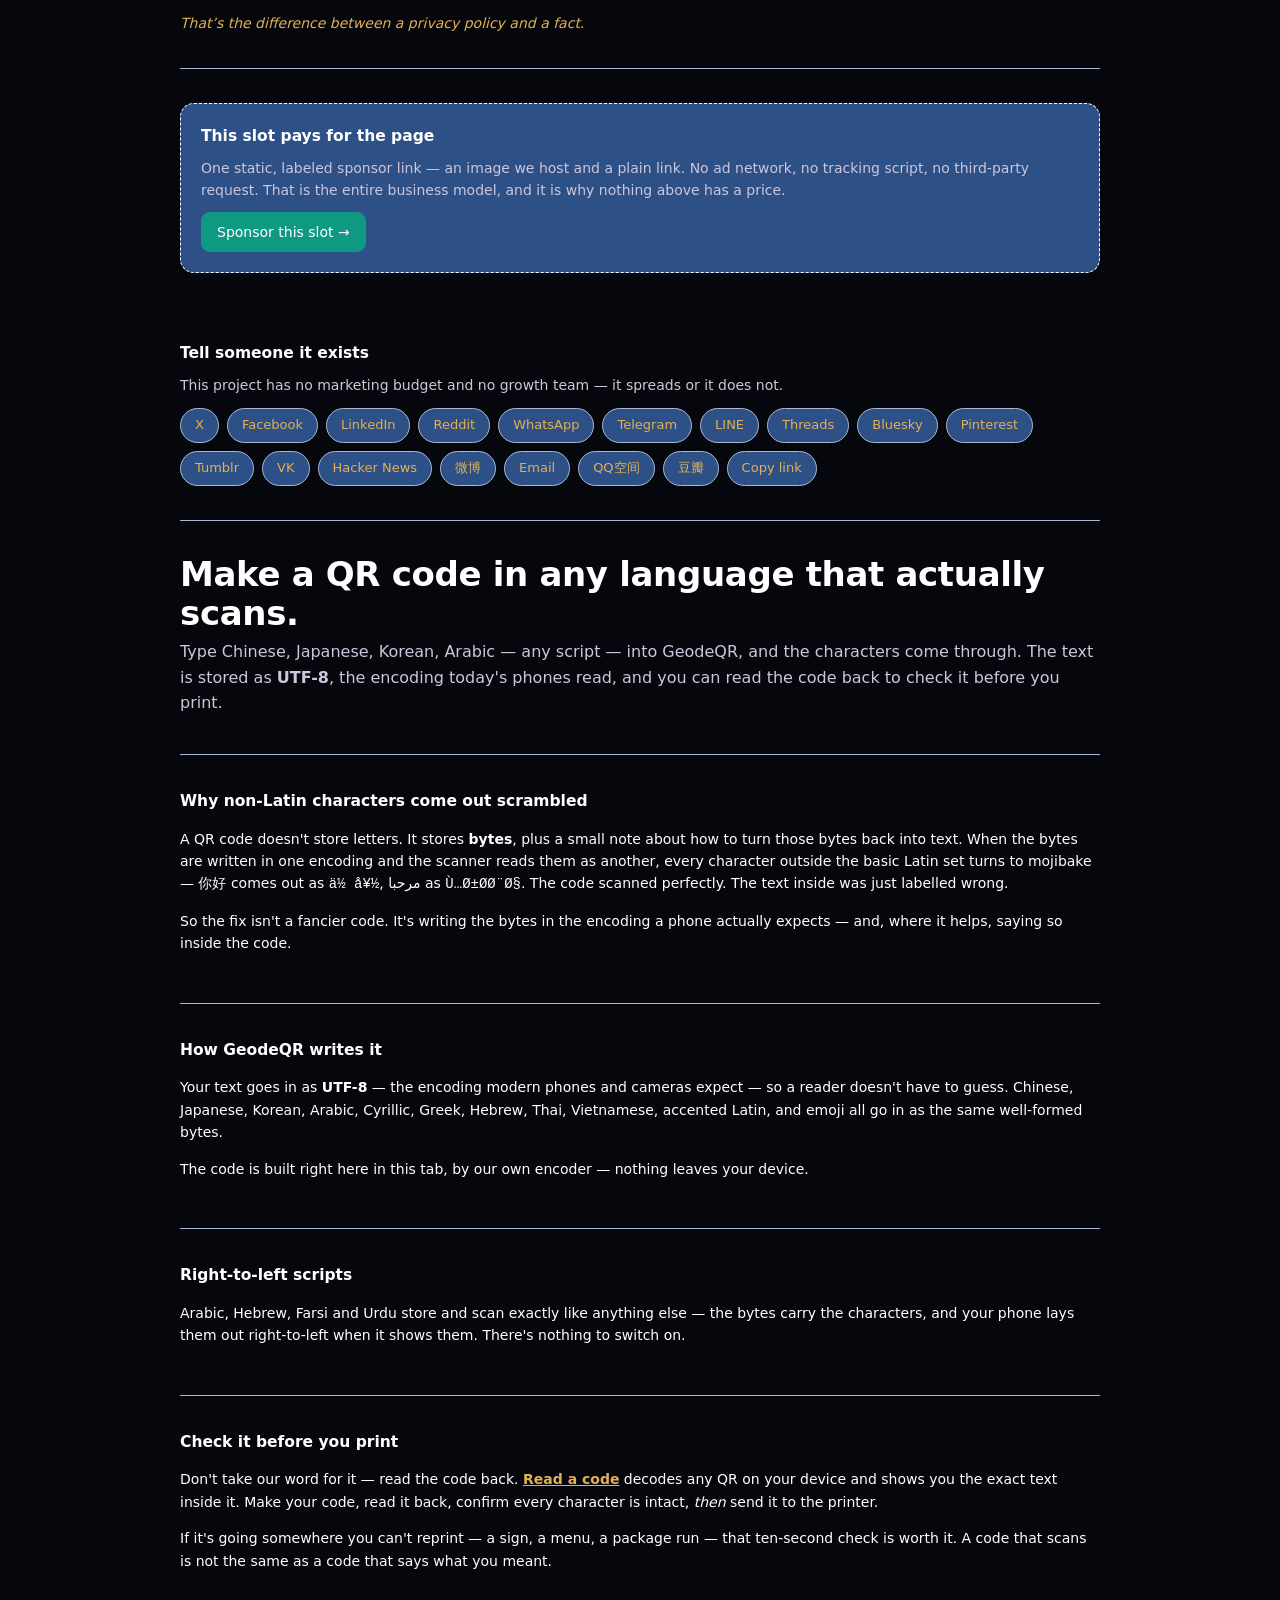
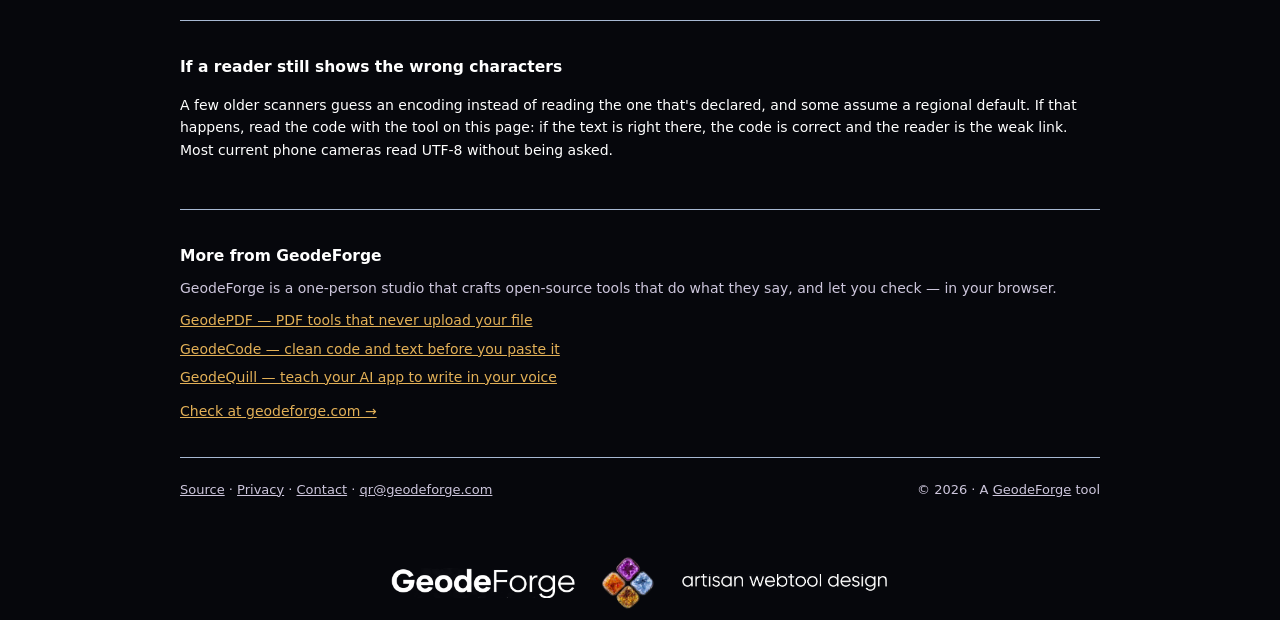
==== commit f406c2f2: "Pages say no more than the tool does: no ECI marker claim, EPS is the bare code, offline after the p" ====
--- a/any-language/index.html
+++ b/any-language/index.html
@@ -247,7 +247,7 @@
 
   <section class="prose">
     <h2>How GeodeQR writes it</h2>
-    <p>Your text goes in as <strong>UTF-8</strong> — the encoding modern phones and cameras expect — and GeodeQR can add the standard marker (an ECI header) that declares it explicitly, so a reader doesn't have to guess. Chinese, Japanese, Korean, Arabic, Cyrillic, Greek, Hebrew, Thai, Vietnamese, accented Latin, and emoji all go in as the same well-formed bytes.</p>
+    <p>Your text goes in as <strong>UTF-8</strong> — the encoding modern phones and cameras expect — so a reader doesn't have to guess. Chinese, Japanese, Korean, Arabic, Cyrillic, Greek, Hebrew, Thai, Vietnamese, accented Latin, and emoji all go in as the same well-formed bytes.</p>
     <p>The code is built right here in this tab, by our own encoder — nothing leaves your device.</p>
   </section>
 
--- a/style.css
+++ b/style.css
@@ -141,13 +141,15 @@
 
 .dropzone{display:flex;align-items:center;justify-content:center;gap:8px;
   border:2px dashed var(--line);border-radius:12px;padding:26px 16px;cursor:pointer;
-  color:var(--muted);font-size:14px;background:var(--card);margin-top:6px;max-width:600px}
+  color:var(--muted);font-size:14px;background:var(--card);margin-top:6px;max-width:600px;position:relative}
 .dropzone:hover,.dropzone.on{border-color:var(--gem);color:var(--ink)}
+.dropzone:focus-within{border-color:var(--gem);color:var(--ink);outline:3px solid var(--gem);outline-offset:3px}
 
 .rdz{flex-direction:column;gap:10px;padding:58px 18px;text-align:center}
 .rdz .pick{font-weight:600;color:var(--text);font-size:16px}
 .rdz small{color:var(--muted);font-size:13px;line-height:1.55;max-width:72ch;display:block}
-.dropzone input[type=file]{display:none}
+.dropzone input[type=file]{position:absolute;width:1px;height:1px;margin:-1px;padding:0;border:0;
+  overflow:hidden;clip:rect(0 0 0 0);clip-path:inset(50%);white-space:nowrap}
 #rout{margin-top:12px}
 #rtext{background:var(--card);border:1px solid var(--line);border-radius:10px;padding:12px;
   font-family:var(--mono);font-size:13px;white-space:pre-wrap;word-break:break-all;
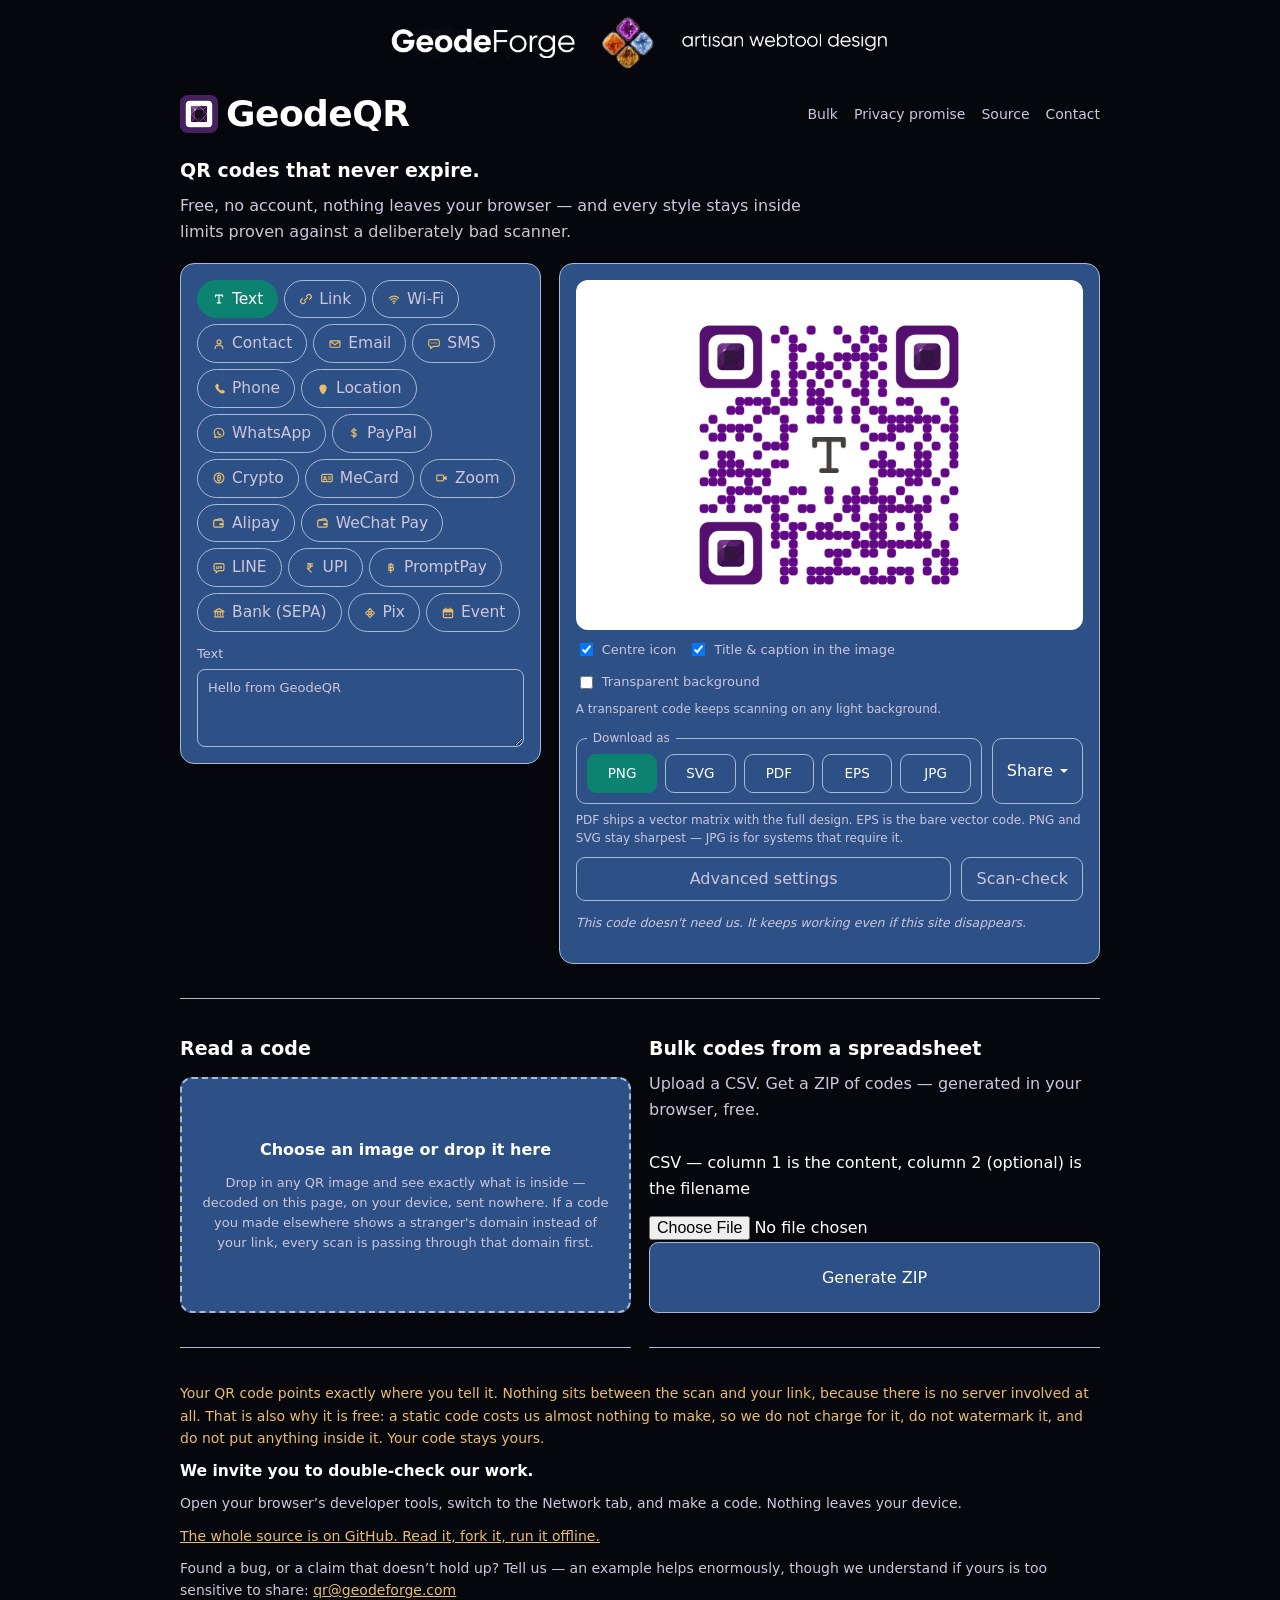
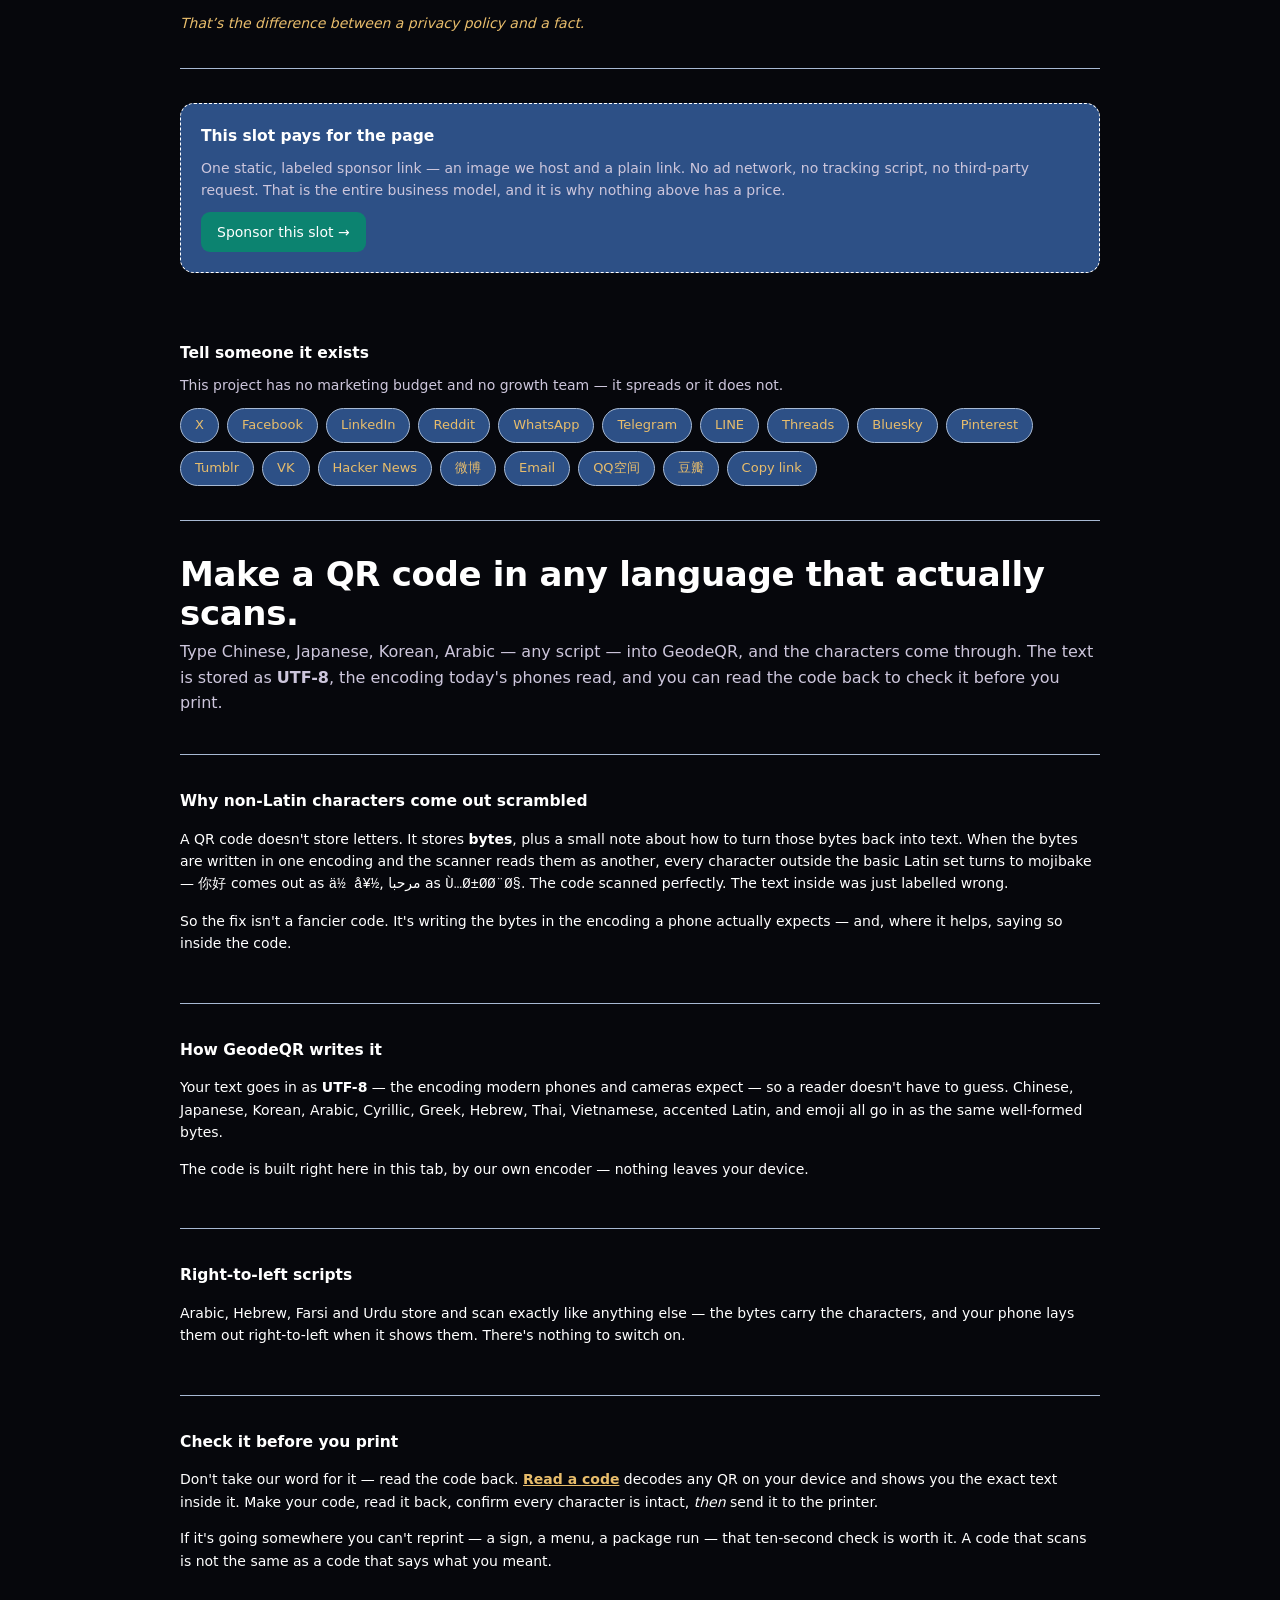
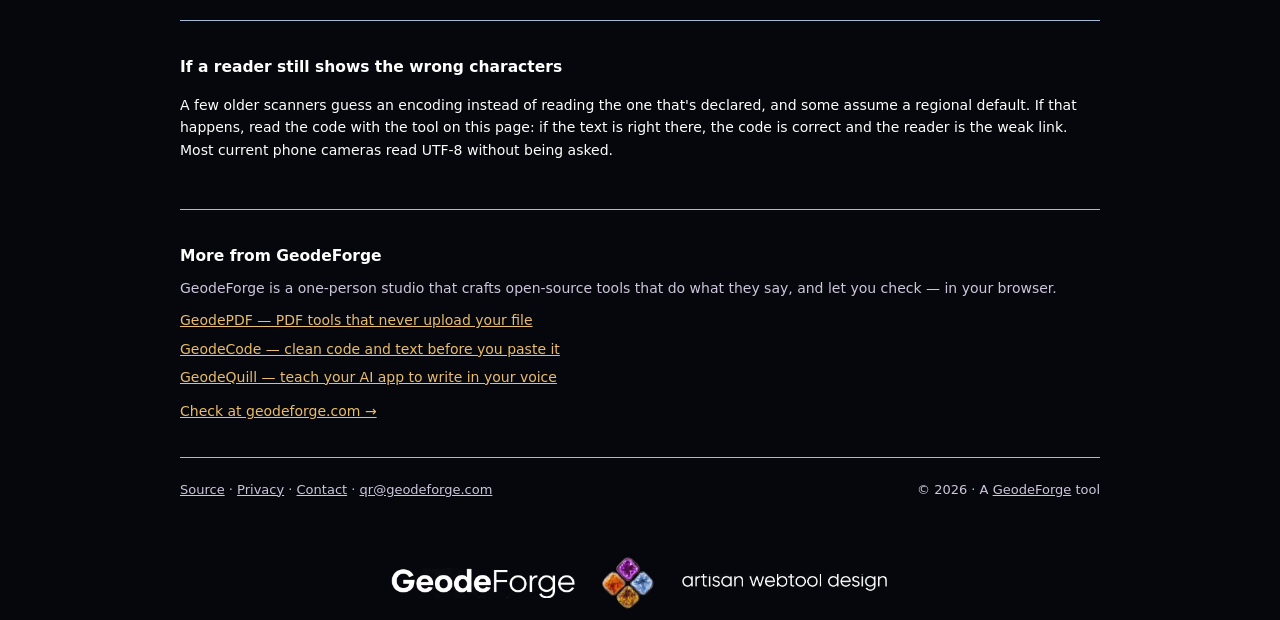
==== commit 68002961: "Teal and gold pass the text contrast standard; the pages say 21 kinds of code and the reader cites t" ====
--- a/any-language/index.html
+++ b/any-language/index.html
@@ -11,12 +11,12 @@
 <meta property="og:type" content="website"/>
 <meta property="og:site_name" content="GeodeForge"/>
 <meta property="og:title" content="GeodeQR — free QR codes that never expire"/>
-<meta property="og:description" content="Free QR code generator. No account, no expiry, no watermark. Nothing leaves your browser."/>
+<meta property="og:description" content="Free QR code generator for 21 kinds of code, from links and Wi-Fi to contact cards, events and payments. No account, no expiry, no watermark. Nothing leaves your browser."/>
 <meta property="og:url" content="https://geodeforge.com/geodeqr/any-language/"/>
 <meta name="twitter:card" content="summary"/>
 <meta name="twitter:title" content="GeodeQR — free QR codes that never expire"/>
-<meta name="twitter:description" content="Free QR code generator. No account, no expiry, no watermark. Nothing leaves your browser."/>
-<script type="application/ld+json">{"@context":"https://schema.org","@type":"SoftwareApplication","name":"GeodeQR","url":"https://geodeforge.com/geodeqr/","description":"Free QR code generator. No account, no expiry, no watermark. Nothing leaves your browser.","applicationCategory":"UtilitiesApplication","operatingSystem":"Any — runs entirely in the browser","offers":{"@type":"Offer","price":"0","priceCurrency":"USD"}}</script>
+<meta name="twitter:description" content="Free QR code generator for 21 kinds of code, from links and Wi-Fi to contact cards, events and payments. No account, no expiry, no watermark. Nothing leaves your browser."/>
+<script type="application/ld+json">{"@context":"https://schema.org","@type":"SoftwareApplication","name":"GeodeQR","url":"https://geodeforge.com/geodeqr/","description":"Free QR code generator for 21 kinds of code, from links and Wi-Fi to contact cards, events and payments. No account, no expiry, no watermark. Nothing leaves your browser.","applicationCategory":"UtilitiesApplication","operatingSystem":"Any — runs entirely in the browser","offers":{"@type":"Offer","price":"0","priceCurrency":"USD"}}</script>
 <script type="application/ld+json">{"@context":"https://schema.org","@type":"FAQPage","mainEntity":[{"@type":"Question","name":"Do the QR codes expire?","acceptedAnswer":{"@type":"Answer","text":"No. A QR code is just an encoding of the text or link you give it — GeodeQR draws it in your browser and it works forever. There is no redirect and no account, so nothing can switch it off."}},{"@type":"Question","name":"Is anything uploaded when I make a code?","acceptedAnswer":{"@type":"Answer","text":"No. The code is generated in JavaScript inside your own browser tab; nothing you type leaves your device. You can check in your browser's Network tab."}},{"@type":"Question","name":"Is there a watermark or a sign-up?","acceptedAnswer":{"@type":"Answer","text":"Neither. No watermark on the image and no account to create — download it and use it anywhere."}},{"@type":"Question","name":"Can it encode non-Latin text?","acceptedAnswer":{"@type":"Answer","text":"Yes. Chinese, Arabic, and other scripts encode correctly so the codes scan for those languages."}}]}</script>
 <link rel="icon" href="../assets/geodeqr-eye-64.png" type="image/png"/>
 <link rel="stylesheet" href="../style.css?v=1"/>
--- a/style.css
+++ b/style.css
@@ -1,7 +1,7 @@
 :root{
-  --ink:#e2b057; --gem:#ffffff; --text:#ffffff; --muted:#cdc6dc;
+  --ink:#e8bd6c; --gem:#ffffff; --text:#ffffff; --muted:#cdc6dc;
   --line:#a7b9d3; --bg:#06070c; --card:#2d5086; --ok:#8fdec2; --warn:#E8C07A;
-  --btn:#0f9982; --way:#e2b057;
+  --btn:#0c8370; --way:#e8bd6c;
   --sans: system-ui,-apple-system,"Segoe UI",Roboto,"Helvetica Neue","Noto Sans",
           "Noto Sans SC","Noto Sans Arabic","Noto Sans Devanagari",Arial,sans-serif;
   --mono: ui-monospace,SFMono-Regular,Menlo,Consolas,monospace;
